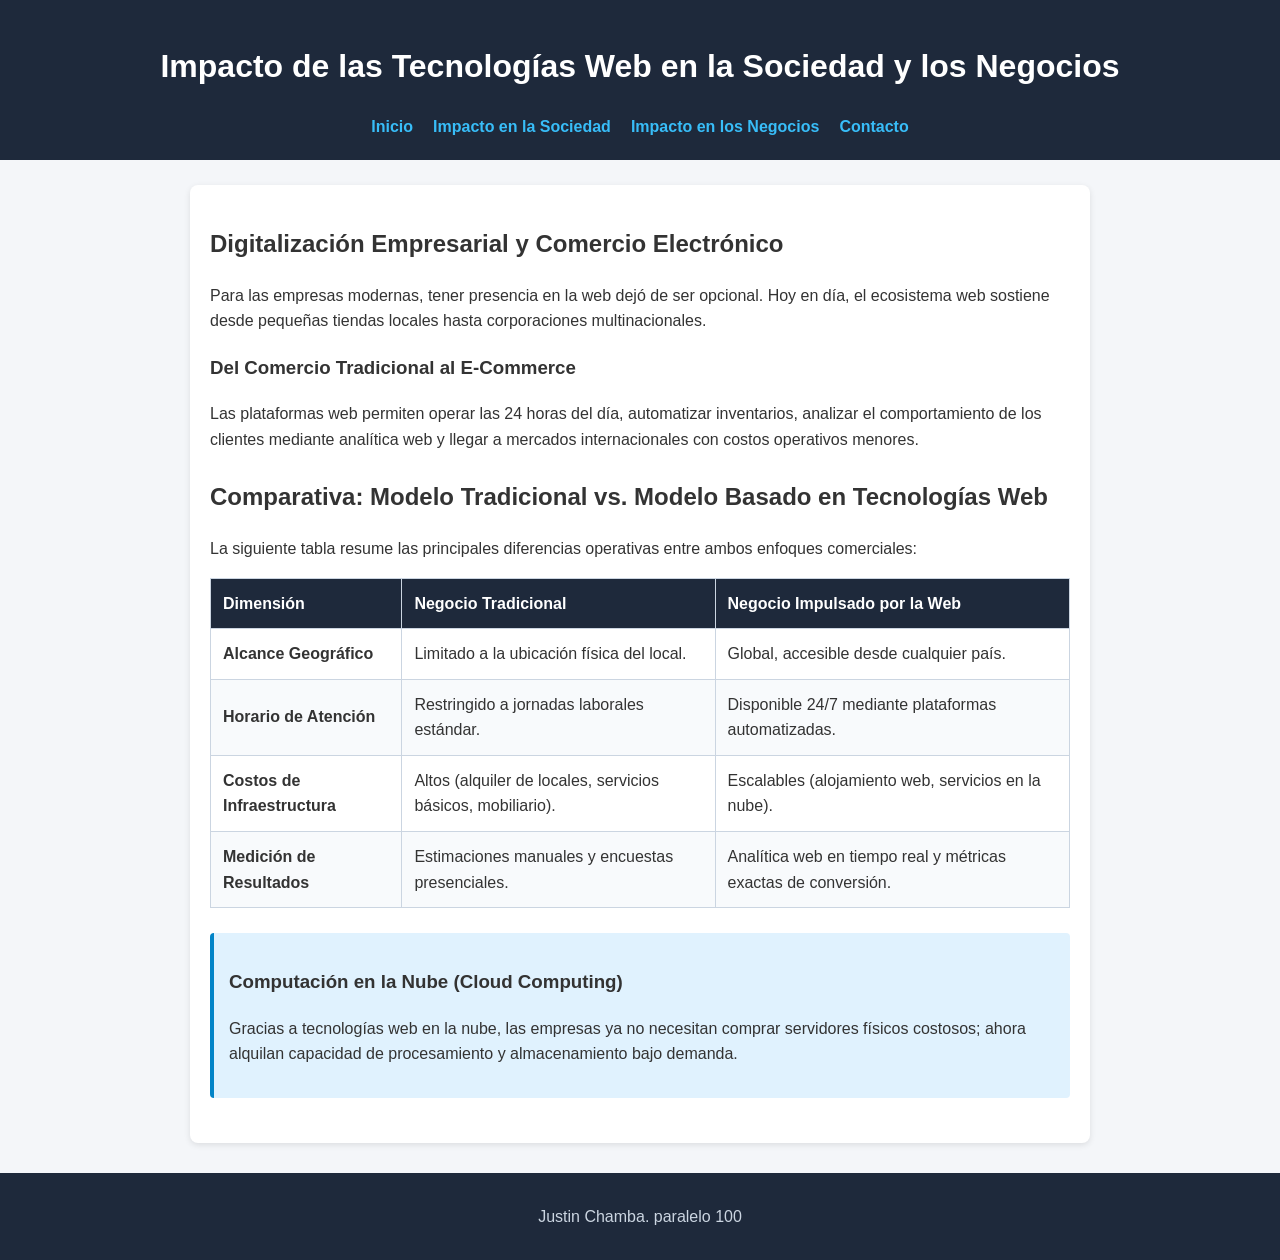
==== pages/negocios.html @ d8880bb1 "Sitio web HTML5: Impacto de las tecnologias web" ====
<!DOCTYPE html>
<html lang="es">
<head>
    <meta charset="UTF-8">
    <meta name="viewport" content="width=device-width, initial-scale=1.0">
    <title>negocios</title>
    <link rel="stylesheet" href="../css/estilos.css">
</head>
<body>

    <header>
        <h1>Impacto de las Tecnologías Web en la Sociedad y los Negocios</h1>
        <nav>
            <ul>
                <li><a href="../index.html">Inicio</a></li>
                <li><a href="../pages/sociedad.html">Impacto en la Sociedad</a></li>
                <li><a href="../pages/negocios.html">Impacto en los Negocios</a></li>
                <li><a href="../pages/contacto.html">Contacto</a></li>
            </ul>
        </nav>
    </header>

    <main>
    <section>
        <h2>Digitalización Empresarial y Comercio Electrónico</h2>
        <p>Para las empresas modernas, tener presencia en la web dejó de ser opcional. Hoy en día, el ecosistema web sostiene desde pequeñas tiendas locales hasta corporaciones multinacionales.</p>

        <article>
            <h3>Del Comercio Tradicional al E-Commerce</h3>
            <p>Las plataformas web permiten operar las 24 horas del día, automatizar inventarios, analizar el comportamiento de los clientes mediante analítica web y llegar a mercados internacionales con costos operativos menores.</p>
        </article>
    </section>

    <section>
        <h2>Comparativa: Modelo Tradicional vs. Modelo Basado en Tecnologías Web</h2>
        <p>La siguiente tabla resume las principales diferencias operativas entre ambos enfoques comerciales:</p>

        <table>
            <thead>
                <tr>
                    <th>Dimensión</th>
                    <th>Negocio Tradicional</th>
                    <th>Negocio Impulsado por la Web</th>
                </tr>
            </thead>
            <tbody>
                <tr>
                    <td><strong>Alcance Geográfico</strong></td>
                    <td>Limitado a la ubicación física del local.</td>
                    <td>Global, accesible desde cualquier país.</td>
                </tr>
                <tr>
                    <td><strong>Horario de Atención</strong></td>
                    <td>Restringido a jornadas laborales estándar.</td>
                    <td>Disponible 24/7 mediante plataformas automatizadas.</td>
                </tr>
                <tr>
                    <td><strong>Costos de Infraestructura</strong></td>
                    <td>Altos (alquiler de locales, servicios básicos, mobiliario).</td>
                    <td>Escalables (alojamiento web, servicios en la nube).</td>
                </tr>
                <tr>
                    <td><strong>Medición de Resultados</strong></td>
                    <td>Estimaciones manuales y encuestas presenciales.</td>
                    <td>Analítica web en tiempo real y métricas exactas de conversión.</td>
                </tr>
            </tbody>
        </table>
    </section>

    <aside>
        <h3>Computación en la Nube (Cloud Computing)</h3>
        <p>Gracias a tecnologías web en la nube, las empresas ya no necesitan comprar servidores físicos costosos; ahora alquilan capacidad de procesamiento y almacenamiento bajo demanda.</p>
    </aside>
</main>


    <footer>
        <p>  Justin Chamba. paralelo 100</p>
    </footer>

</body>
</html>
---- css/estilos.css ----
* {
    box-sizing: border-box;
    font-family: Arial, Helvetica, sans-serif;
}

body {
    margin: 0;
    padding: 0;
    background-color: #f4f6f9;
    color: #333;
    line-height: 1.6;
}

header {
    background-color: #1e293b;
    color: #ffffff;
    padding: 20px;
    text-align: center;
}
 
nav ul {
    list-style: none;
    padding: 0;
    margin: 15px 0 0 0;
    display: flex;
    justify-content: center;
    gap: 20px;
}

nav a {
    color: #38bdf8;
    text-decoration: none;
    font-weight: bold;
}

nav a:hover {
    text-decoration: underline;
}

main {
    max-width: 900px;
    margin: 25px auto;
    padding: 20px;
    background-color: #ffffff;
    border-radius: 8px;
    box-shadow: 0 2px 6px rgba(0, 0, 0, 0.1);
}

article, section, aside {
    margin-bottom: 25px;
}

aside {
    background-color: #e0f2fe;
    border-left: 4px solid #0284c7;
    padding: 15px;
    border-radius: 4px;
}

img, video {
    max-width: 100%;
    height: auto;
    border-radius: 6px;
    margin-top: 10px;
}

table {
    width: 100%;
    border-collapse: collapse;
    margin-top: 15px;
}

th, td {
    border: 1px solid #cbd5e1;
    padding: 12px;
    text-align: left;
}

th {
    background-color: #1e293b;
    color: #ffffff;
}

tr:nth-child(even) {
    background-color: #f8fafc;
}

input, textarea {
    width: 100%;
    max-width: 500px;
    padding: 10px;
    margin-top: 5px;
    border: 1px solid #94a3b8;
    border-radius: 4px;
}

button {
    background-color: #0284c7;
    color: #ffffff;
    border: none;
    padding: 12px 24px;
    font-size: 16px;
    border-radius: 4px;
    cursor: pointer;
}

button:hover {
    background-color: #0369a1;
}

footer {
    text-align: center;
    padding: 15px;
    background-color: #1e293b;
    color: #cbd5e1;
    margin-top: 30px;
}
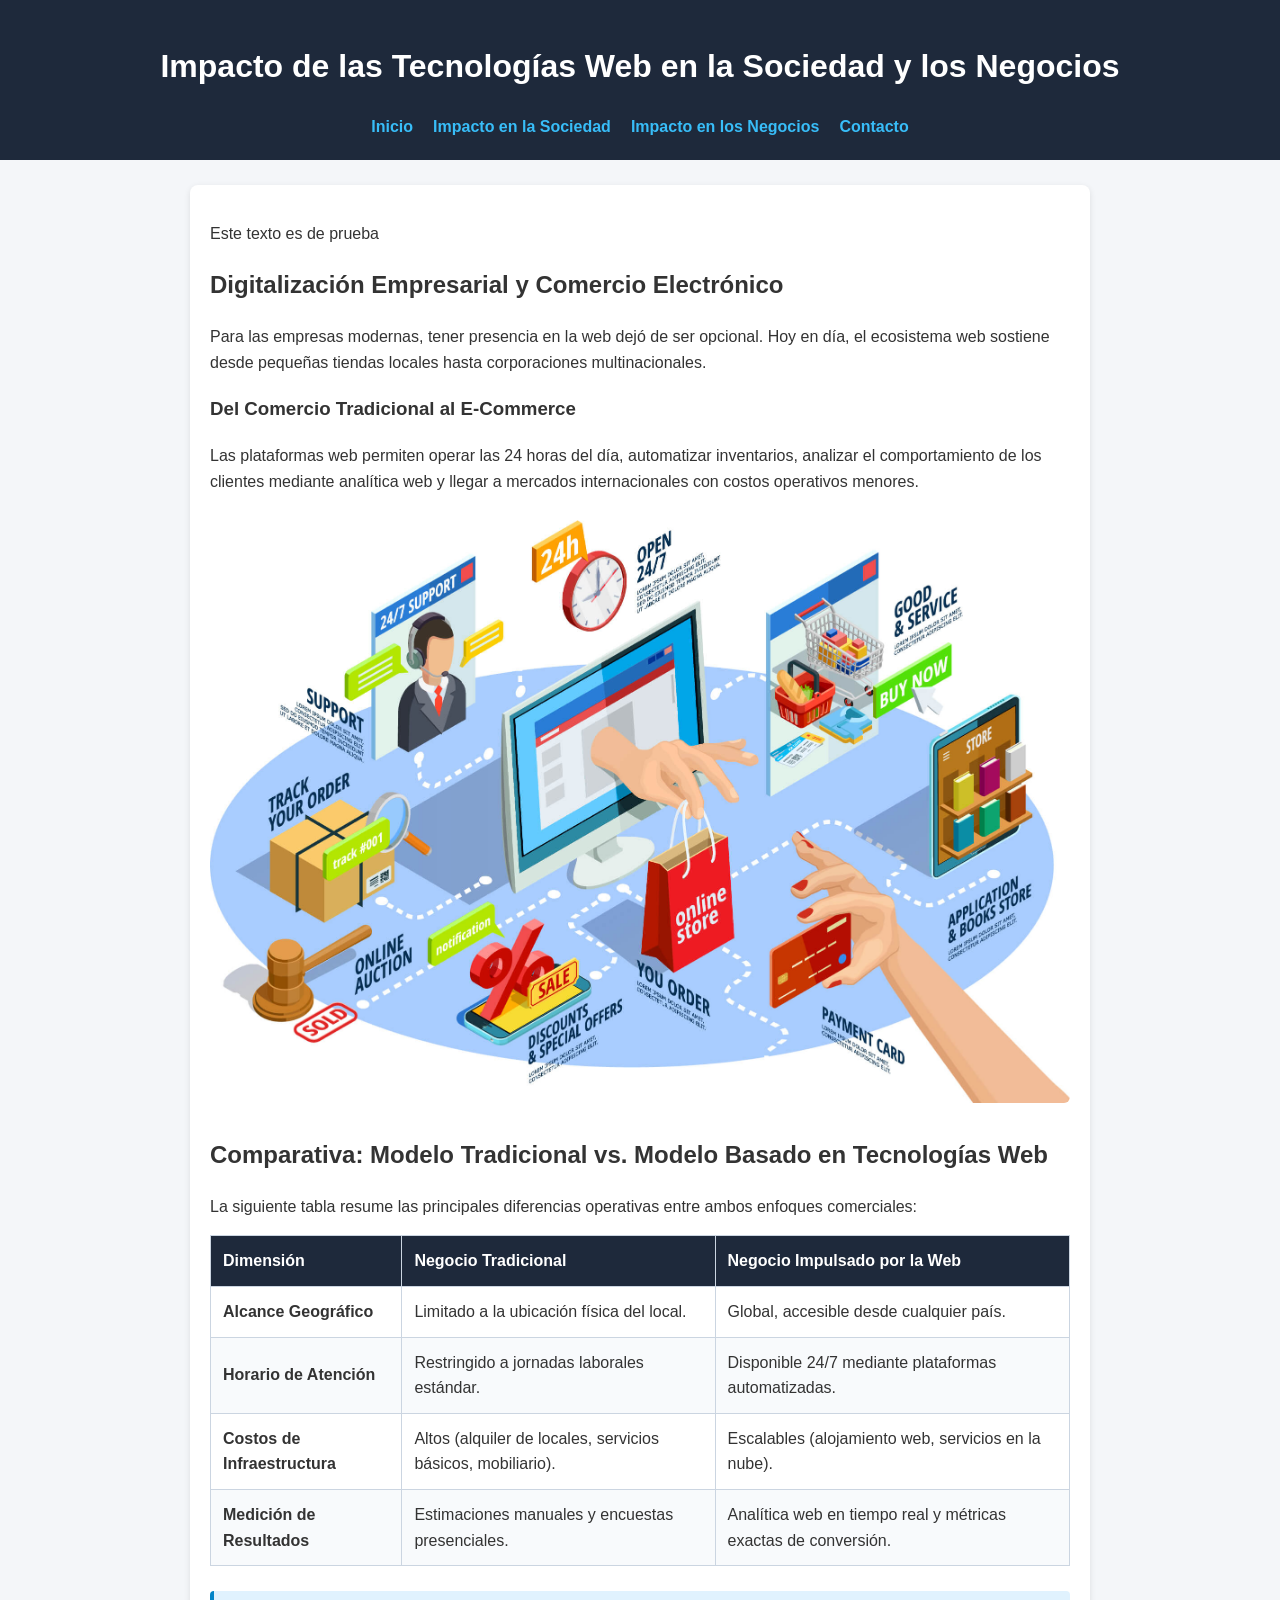
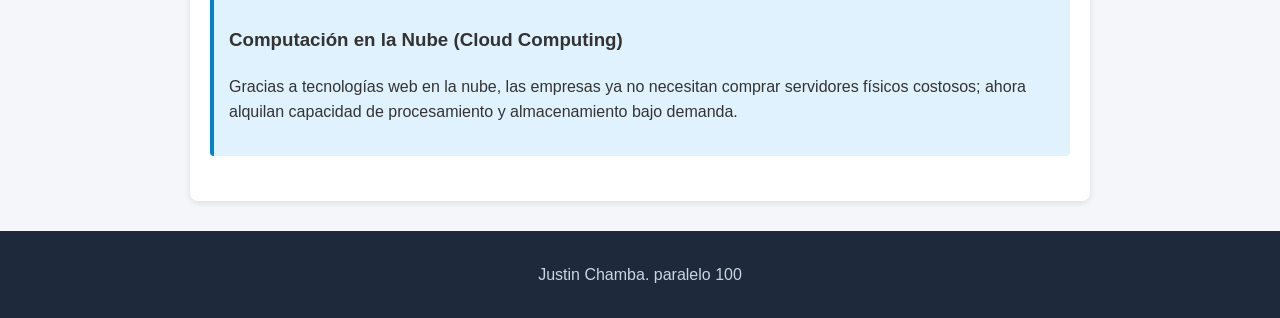
==== commit 0a03a3b3: "agregacion de contenido multimedia" ====
--- a/pages/negocios.html
+++ b/pages/negocios.html
@@ -21,6 +21,7 @@
     </header>
 
     <main>
+        <p>Este texto es de prueba</p>
     <section>
         <h2>Digitalización Empresarial y Comercio Electrónico</h2>
         <p>Para las empresas modernas, tener presencia en la web dejó de ser opcional. Hoy en día, el ecosistema web sostiene desde pequeñas tiendas locales hasta corporaciones multinacionales.</p>
@@ -28,6 +29,7 @@
         <article>
             <h3>Del Comercio Tradicional al E-Commerce</h3>
             <p>Las plataformas web permiten operar las 24 horas del día, automatizar inventarios, analizar el comportamiento de los clientes mediante analítica web y llegar a mercados internacionales con costos operativos menores.</p>
+            <img src="../assets/img/ecommerce.jpg" alt="Comercio electrónico">
         </article>
     </section>
 
